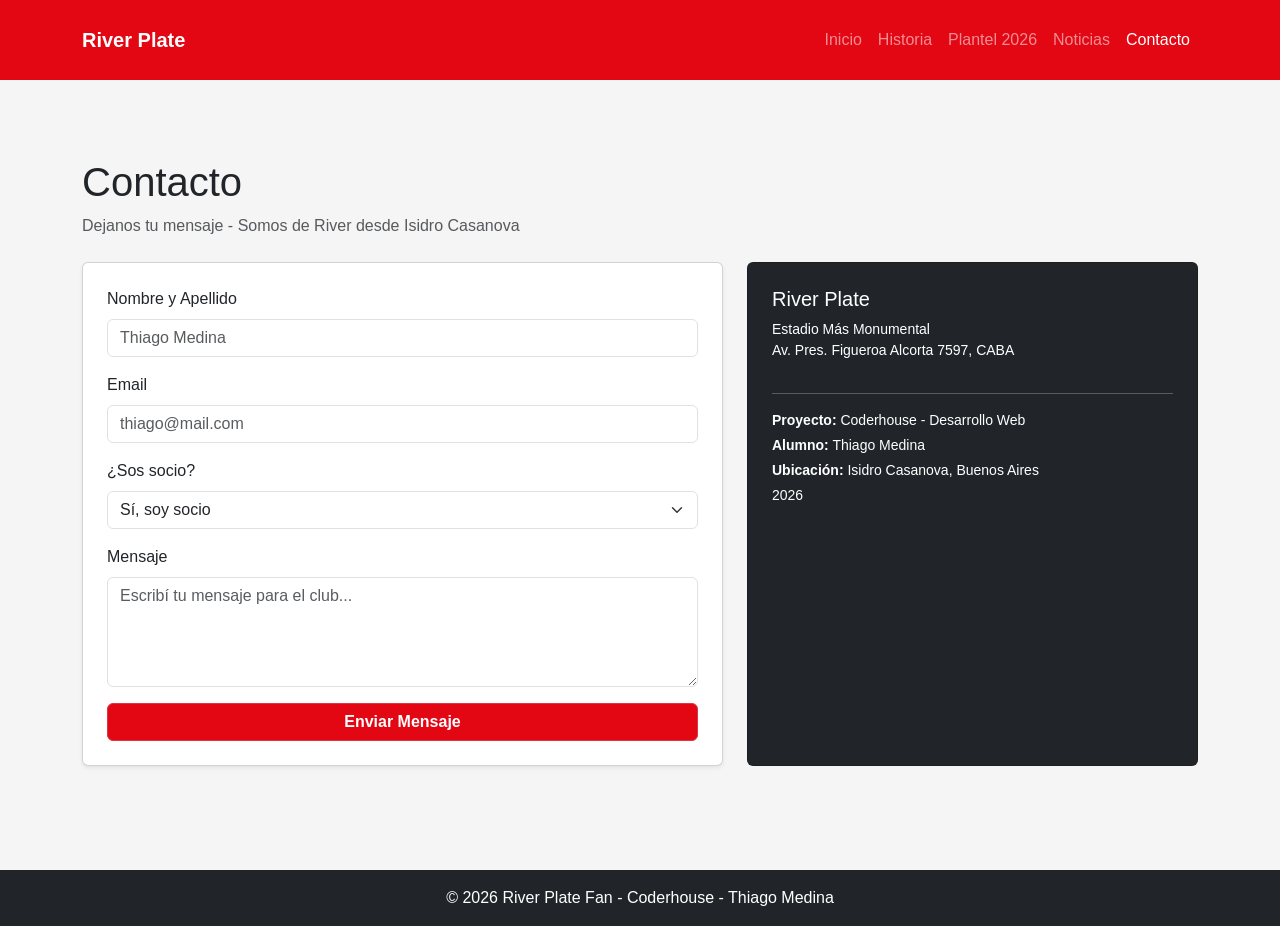
==== pages/contacto.html @ 938c6aa9 "P8 entrega final SASS II estructura corregida" ====
<!DOCTYPE html>
<html lang="es">
<head>
    <meta charset="UTF-8">
    <meta name="viewport" content="width=device-width, initial-scale=1.0">
    <meta name="description" content="Contactá con River Plate Fan - Dejá tu mensaje desde Isidro Casanova. Proyecto Coderhouse de Thiago Medina 2026.">
    <meta name="keywords" content="Contacto River Plate, River Plate Fan, Coderhouse, Thiago Medina, Isidro Casanova">
    <meta name="author" content="Thiago Medina - Coderhouse">
    <title>Contacto - River Plate | Dejá tu Mensaje</title>
    <link href="https://cdn.jsdelivr.net/npm/bootstrap@5.3.3/dist/css/bootstrap.min.css" rel="stylesheet">
    <link href="https://unpkg.com/aos@2.3.1/dist/aos.css" rel="stylesheet">
    <link rel="stylesheet" href="../css/style.css">
</head>
<body>
    <header>
        <nav class="navbar navbar-expand-lg navbar-dark" style="background-color: #e30613;">
          <div class="container">
            <a class="navbar-brand fw-bold" href="../index.html">River Plate</a>
            <div class="collapse navbar-collapse show">
              <ul class="navbar-nav ms-auto">
                <li class="nav-item"><a class="nav-link" href="../index.html">Inicio</a></li>
                <li class="nav-item"><a class="nav-link" href="historia.html">Historia</a></li>
                <li class="nav-item"><a class="nav-link" href="plantel.html">Plantel 2026</a></li>
                <li class="nav-item"><a class="nav-link" href="noticias.html">Noticias</a></li>
                <li class="nav-item"><a class="nav-link active" href="contacto.html">Contacto</a></li>
              </ul>
            </div>
          </div>
        </nav>
    </header>

    <main class="container py-5" style="min-height:80vh;">
        <h1 data-aos="fade-up" class="mb-2">Contacto</h1>
        <p class="text-muted mb-4" data-aos="fade-up">Dejanos tu mensaje - Somos de River desde Isidro Casanova</p>

        <div class="row">
            <div class="col-md-7" data-aos="fade-right">
                <div class="card shadow-sm p-4">
                    <form>
                        <div class="mb-3">
                            <label class="form-label">Nombre y Apellido</label>
                            <input type="text" class="form-control" placeholder="Thiago Medina">
                        </div>
                        <div class="mb-3">
                            <label class="form-label">Email</label>
                            <input type="email" class="form-control" placeholder="thiago@mail.com">
                        </div>
                        <div class="mb-3">
                            <label class="form-label">¿Sos socio?</label>
                            <select class="form-select">
                                <option>Sí, soy socio</option>
                                <option>No, pero quiero serlo</option>
                                <option>Hincha no socio</option>
                            </select>
                        </div>
                        <div class="mb-3">
                            <label class="form-label">Mensaje</label>
                            <textarea class="form-control" rows="4" placeholder="Escribí tu mensaje para el club..."></textarea>
                        </div>
                        <button type="submit" class="btn btn-danger w-100 fw-bold" style="background-color: #e30613;">Enviar Mensaje</button>
                    </form>
                </div>
            </div>
            <div class="col-md-5" data-aos="fade-left">
                <div class="card bg-dark text-white p-4 h-100">
                    <h5>River Plate</h5>
                    <p class="small">Estadio Más Monumental<br>Av. Pres. Figueroa Alcorta 7597, CABA</p>
                    <hr>
                    <p class="small mb-1"><strong>Proyecto:</strong> Coderhouse - Desarrollo Web</p>
                    <p class="small mb-1"><strong>Alumno:</strong> Thiago Medina</p>
                    <p class="small mb-1"><strong>Ubicación:</strong> Isidro Casanova, Buenos Aires</p>
                    <p class="small">2026</p>
                </div>
            </div>
        </div>
    </main>

    <footer class="bg-dark text-white text-center py-3">
        <p class="mb-0">&copy; 2026 River Plate Fan - Coderhouse - Thiago Medina</p>
    </footer>

<script src="https://cdn.jsdelivr.net/npm/bootstrap@5.3.3/dist/js/bootstrap.bundle.min.js"></script>
<script src="https://unpkg.com/aos@2.3.1/dist/aos.js"></script>
<script>AOS.init();</script>
</body>
</html>
---- css/style.css ----
* {
  margin: 0;
  padding: 0;
  box-sizing: border-box;
}

body {
  background-color: #f5f5f5;
}

.contenedor-principal {
  padding: 0 40px;
  display: flex;
  flex-direction: column;
  gap: 30px;
}

.contenedor-grid-river {
  display: grid;
  gap: 20px;
  padding: 0 40px;
  grid-template-areas: "header" "main" "galeria" "footer";
  grid-template-columns: 1fr;
}
.contenedor-grid-river header {
  grid-area: header;
}
.contenedor-grid-river main {
  grid-area: main;
}
.contenedor-grid-river footer {
  grid-area: footer;
  grid-column: 1/-1;
}
@media (min-width: 1024px) {
  .contenedor-grid-river {
    grid-template-columns: 2fr 1fr;
    grid-template-areas: "header header" "main galeria" "footer footer";
  }
}

body {
  font-family: Arial, sans-serif;
}

.logo {
  font-size: 28px;
  font-weight: bold;
}

.navbar, .navbar-flex {
  display: flex;
  flex-direction: row;
  justify-content: space-between;
  align-items: center;
  padding: 20px 40px;
  margin-bottom: 30px;
  background-color: #e30613;
  color: #ffffff;
}

.navbar-flex {
  flex-direction: column;
  gap: 10px;
}
@media (min-width: 1024px) {
  .navbar-flex {
    flex-direction: row;
  }
}

.nav-links {
  display: flex;
  list-style: none;
  gap: 15px;
  align-items: center;
}
.nav-links a {
  text-decoration: none;
  color: #ffffff;
  font-weight: bold;
}
.nav-links a:hover {
  text-decoration: underline;
}

.nav-link {
  transition: all 0.3s ease;
}
.nav-link:hover {
  color: #000000 !important;
  transform: scale(1.1);
}
.nav-link:focus {
  outline: 2px solid #ffffff;
  outline-offset: 2px;
}
.nav-link:active {
  color: yellow !important;
}

footer {
  margin-top: 40px;
  padding: 15px;
  text-align: center;
  background: #333;
  color: #ffffff;
}

.hero, .info-river, .articulo-monumental {
  background-color: #ffffff;
  padding: 25px;
  border-radius: 8px;
  border: 1px solid #ddd;
}

.lista-river {
  display: flex;
  flex-direction: column;
  gap: 10px;
  margin-top: 15px;
  padding-left: 20px;
}

.img-monumental-borde {
  width: 100%;
  max-width: 600px;
  margin-top: 15px;
  border-radius: 8px;
}

.galeria-river {
  grid-area: galeria;
  display: grid;
  grid-template-columns: 1fr 1fr;
  gap: 15px;
}
.galeria-river div {
  background: #ffffff;
  padding: 20px;
  border-radius: 8px;
  border: 1px solid #ddd;
  text-align: center;
  font-weight: bold;
}
.galeria-river figure img {
  width: 100%;
  height: 250px;
  -o-object-fit: cover;
     object-fit: cover;
  border-radius: 8px;
}
@media (min-width: 1024px) {
  .galeria-river {
    grid-template-columns: repeat(2, 1fr);
  }
}

.btn-river {
  background-color: #e30613;
  color: #ffffff;
  border: none;
  padding: 10px 20px;
  border-radius: 8px;
  font-weight: bold;
}
.btn-river:hover {
  opacity: 0.9;
  transform: scale(1.05);
}
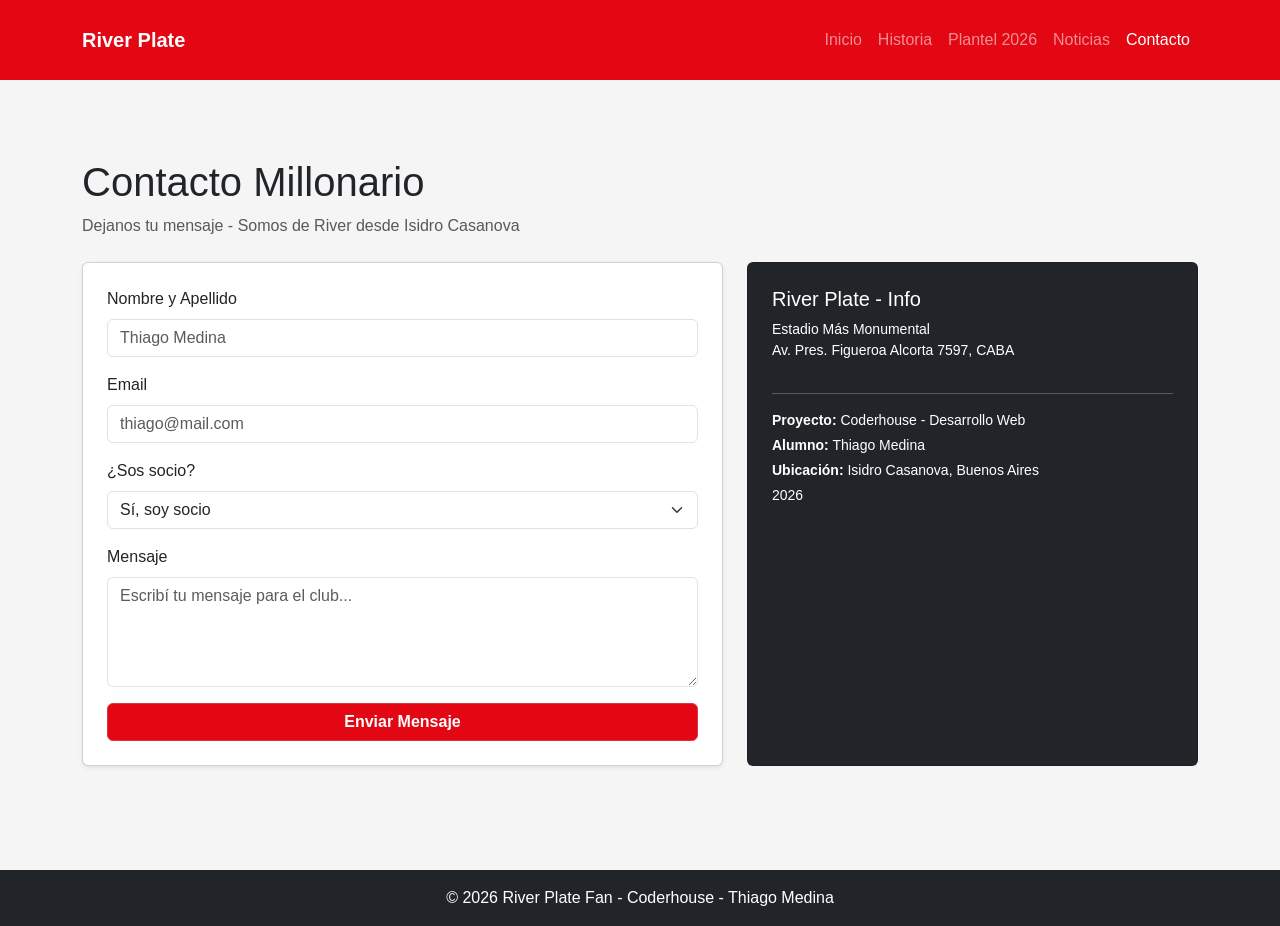
==== commit 493ee680: "P9 SEO completo - 5 HTML corregidos" ====
--- a/pages/contacto.html
+++ b/pages/contacto.html
@@ -6,7 +6,12 @@
     <meta name="description" content="Contactá con River Plate Fan - Dejá tu mensaje desde Isidro Casanova. Proyecto Coderhouse de Thiago Medina 2026.">
     <meta name="keywords" content="Contacto River Plate, River Plate Fan, Coderhouse, Thiago Medina, Isidro Casanova">
     <meta name="author" content="Thiago Medina - Coderhouse">
-    <title>Contacto - River Plate | Dejá tu Mensaje</title>
+    <title>Contacto - River Plate | Dejá tu Mensaje Millonario</title>
+
+    <meta property="og:title" content="Contacto - River Plate Fan">
+    <meta property="og:description" content="Dejanos tu mensaje, somos de River desde Isidro Casanova.">
+    <meta property="og:image" content="../img/monumental.jpg">
+
     <link href="https://cdn.jsdelivr.net/npm/bootstrap@5.3.3/dist/css/bootstrap.min.css" rel="stylesheet">
     <link href="https://unpkg.com/aos@2.3.1/dist/aos.css" rel="stylesheet">
     <link rel="stylesheet" href="../css/style.css">
@@ -30,7 +35,7 @@
     </header>
 
     <main class="container py-5" style="min-height:80vh;">
-        <h1 data-aos="fade-up" class="mb-2">Contacto</h1>
+        <h1 data-aos="fade-up" class="mb-2">Contacto Millonario</h1>
         <p class="text-muted mb-4" data-aos="fade-up">Dejanos tu mensaje - Somos de River desde Isidro Casanova</p>
 
         <div class="row">
@@ -38,24 +43,24 @@
                 <div class="card shadow-sm p-4">
                     <form>
                         <div class="mb-3">
-                            <label class="form-label">Nombre y Apellido</label>
-                            <input type="text" class="form-control" placeholder="Thiago Medina">
+                            <label for="nombre" class="form-label">Nombre y Apellido</label>
+                            <input type="text" id="nombre" class="form-control" placeholder="Thiago Medina">
                         </div>
                         <div class="mb-3">
-                            <label class="form-label">Email</label>
-                            <input type="email" class="form-control" placeholder="thiago@mail.com">
+                            <label for="email" class="form-label">Email</label>
+                            <input type="email" id="email" class="form-control" placeholder="thiago@mail.com">
                         </div>
                         <div class="mb-3">
-                            <label class="form-label">¿Sos socio?</label>
-                            <select class="form-select">
+                            <label for="socio" class="form-label">¿Sos socio?</label>
+                            <select id="socio" class="form-select">
                                 <option>Sí, soy socio</option>
                                 <option>No, pero quiero serlo</option>
                                 <option>Hincha no socio</option>
                             </select>
                         </div>
                         <div class="mb-3">
-                            <label class="form-label">Mensaje</label>
-                            <textarea class="form-control" rows="4" placeholder="Escribí tu mensaje para el club..."></textarea>
+                            <label for="mensaje" class="form-label">Mensaje</label>
+                            <textarea id="mensaje" class="form-control" rows="4" placeholder="Escribí tu mensaje para el club..."></textarea>
                         </div>
                         <button type="submit" class="btn btn-danger w-100 fw-bold" style="background-color: #e30613;">Enviar Mensaje</button>
                     </form>
@@ -63,7 +68,7 @@
             </div>
             <div class="col-md-5" data-aos="fade-left">
                 <div class="card bg-dark text-white p-4 h-100">
-                    <h5>River Plate</h5>
+                    <h2 class="h5">River Plate - Info</h2>
                     <p class="small">Estadio Más Monumental<br>Av. Pres. Figueroa Alcorta 7597, CABA</p>
                     <hr>
                     <p class="small mb-1"><strong>Proyecto:</strong> Coderhouse - Desarrollo Web</p>
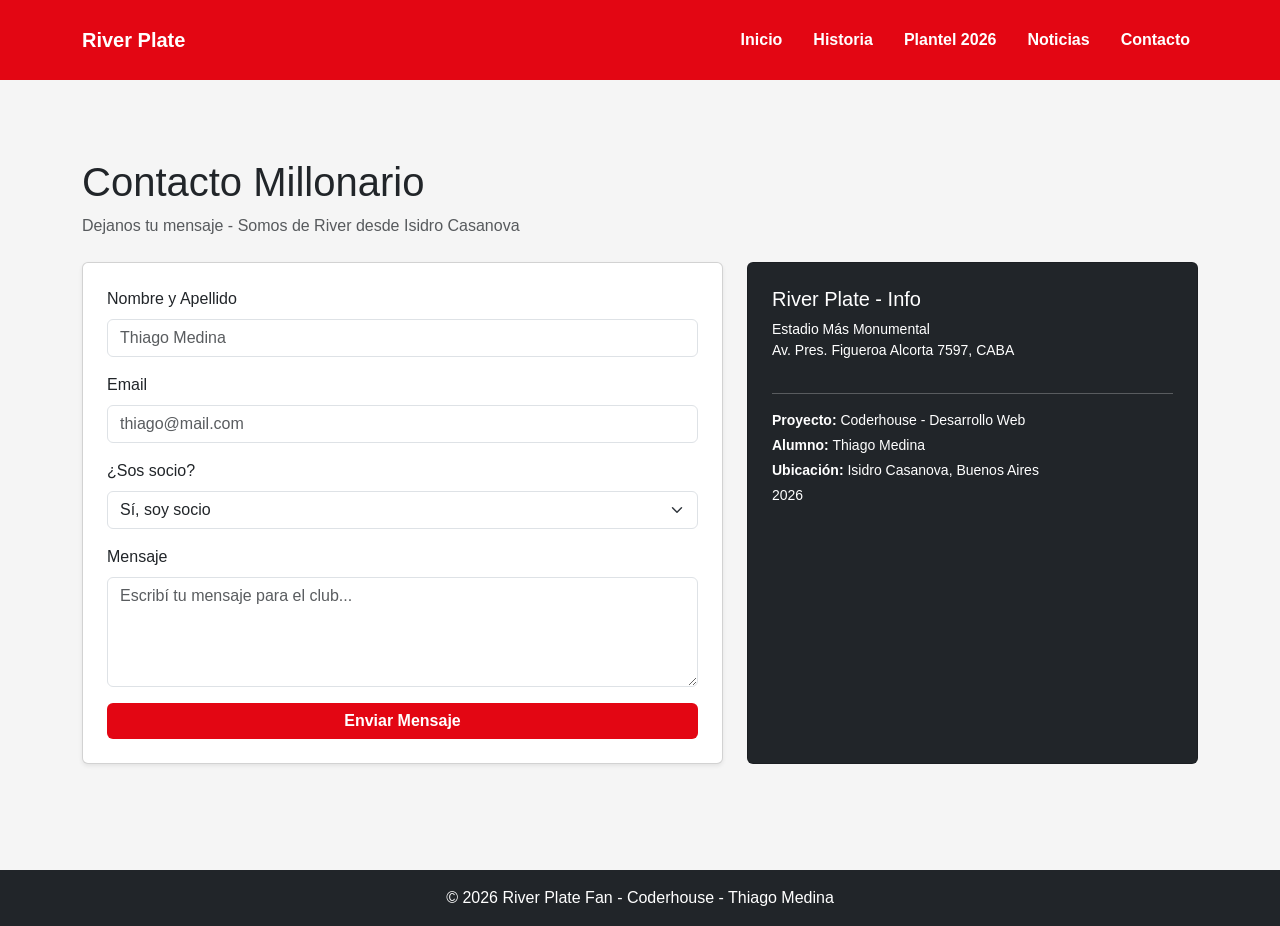
==== commit 1433c0cf: "entrega final - carpetas y sass ok" ====
--- a/pages/contacto.html
+++ b/pages/contacto.html
@@ -10,19 +10,22 @@
 
     <meta property="og:title" content="Contacto - River Plate Fan">
     <meta property="og:description" content="Dejanos tu mensaje, somos de River desde Isidro Casanova.">
-    <meta property="og:image" content="../img/monumental.jpg">
+    <meta property="og:image" content="../assets/monumental.jpg">
 
     <link href="https://cdn.jsdelivr.net/npm/bootstrap@5.3.3/dist/css/bootstrap.min.css" rel="stylesheet">
     <link href="https://unpkg.com/aos@2.3.1/dist/aos.css" rel="stylesheet">
-    <link rel="stylesheet" href="../css/style.css">
+    <link rel="stylesheet" href="../styles/style.css">
 </head>
 <body>
     <header>
-        <nav class="navbar navbar-expand-lg navbar-dark" style="background-color: #e30613;">
+        <nav class="navbar navbar-expand-lg navbar-dark navbar-river">
           <div class="container">
             <a class="navbar-brand fw-bold" href="../index.html">River Plate</a>
-            <div class="collapse navbar-collapse show">
-              <ul class="navbar-nav ms-auto">
+            <button class="navbar-toggler" type="button" data-bs-toggle="collapse" data-bs-target="#navbarNav">
+              <span class="navbar-toggler-icon"></span>
+            </button>
+            <div class="collapse navbar-collapse" id="navbarNav">
+              <ul class="navbar-nav ms-auto nav-links">
                 <li class="nav-item"><a class="nav-link" href="../index.html">Inicio</a></li>
                 <li class="nav-item"><a class="nav-link" href="historia.html">Historia</a></li>
                 <li class="nav-item"><a class="nav-link" href="plantel.html">Plantel 2026</a></li>
@@ -34,7 +37,7 @@
         </nav>
     </header>
 
-    <main class="container py-5" style="min-height:80vh;">
+    <main class="container py-5 main-content">
         <h1 data-aos="fade-up" class="mb-2">Contacto Millonario</h1>
         <p class="text-muted mb-4" data-aos="fade-up">Dejanos tu mensaje - Somos de River desde Isidro Casanova</p>
 
@@ -62,7 +65,7 @@
                             <label for="mensaje" class="form-label">Mensaje</label>
                             <textarea id="mensaje" class="form-control" rows="4" placeholder="Escribí tu mensaje para el club..."></textarea>
                         </div>
-                        <button type="submit" class="btn btn-danger w-100 fw-bold" style="background-color: #e30613;">Enviar Mensaje</button>
+                        <button type="submit" class="btn btn-danger w-100 fw-bold navbar-river border-0">Enviar Mensaje</button>
                     </form>
                 </div>
             </div>
--- a/styles/style.css
+++ b/styles/style.css
@@ -0,0 +1,194 @@
+* {
+  margin: 0;
+  padding: 0;
+  box-sizing: border-box;
+}
+
+body {
+  background-color: #f5f5f5;
+}
+
+.contenedor-principal {
+  padding: 0 40px;
+  display: flex;
+  flex-direction: column;
+  gap: 30px;
+}
+
+.contenedor-grid-river {
+  display: grid;
+  gap: 20px;
+  padding: 0 40px;
+  grid-template-areas: "header" "main" "galeria" "footer";
+  grid-template-columns: 1fr;
+}
+.contenedor-grid-river header {
+  grid-area: header;
+}
+.contenedor-grid-river main {
+  grid-area: main;
+}
+.contenedor-grid-river footer {
+  grid-area: footer;
+  grid-column: 1/-1;
+}
+@media (min-width: 1024px) {
+  .contenedor-grid-river {
+    grid-template-columns: 2fr 1fr;
+    grid-template-areas: "header header" "main galeria" "footer footer";
+  }
+}
+
+body {
+  font-family: Arial, sans-serif;
+}
+
+.logo {
+  font-size: 28px;
+  font-weight: bold;
+}
+
+.navbar, .navbar-flex {
+  display: flex;
+  flex-direction: row;
+  justify-content: space-between;
+  align-items: center;
+  padding: 20px 40px;
+  margin-bottom: 30px;
+  background-color: #e30613;
+  color: #ffffff;
+}
+
+.navbar-flex {
+  flex-direction: column;
+  gap: 10px;
+}
+@media (min-width: 1024px) {
+  .navbar-flex {
+    flex-direction: row;
+  }
+}
+
+.nav-links {
+  display: flex;
+  list-style: none;
+  gap: 15px;
+  align-items: center;
+}
+.nav-links a {
+  text-decoration: none;
+  color: #ffffff;
+  font-weight: bold;
+}
+.nav-links a:hover {
+  text-decoration: underline;
+}
+
+.nav-link {
+  transition: all 0.3s ease;
+}
+.nav-link:hover {
+  color: #000000 !important;
+  transform: scale(1.1);
+}
+.nav-link:focus {
+  outline: 2px solid #ffffff;
+  outline-offset: 2px;
+}
+.nav-link:active {
+  color: yellow !important;
+}
+
+.navbar-river {
+  background-color: #e30613;
+}
+
+.main-content {
+  min-height: 80vh;
+}
+
+.img-monumental {
+  width: 100%;
+  height: 380px;
+  -o-object-fit: cover;
+     object-fit: cover;
+}
+
+.img-jugador {
+  width: 100%;
+  height: 280px;
+  -o-object-fit: cover;
+     object-fit: cover;
+  -o-object-position: top;
+     object-position: top;
+}
+
+footer {
+  margin-top: 40px;
+  padding: 15px;
+  text-align: center;
+  background: #333;
+  color: #ffffff;
+}
+
+.hero, .info-river, .articulo-monumental {
+  background-color: #ffffff;
+  padding: 25px;
+  border-radius: 8px;
+  border: 1px solid #ddd;
+}
+
+.lista-river {
+  display: flex;
+  flex-direction: column;
+  gap: 10px;
+  margin-top: 15px;
+  padding-left: 20px;
+}
+
+.img-monumental-borde {
+  width: 100%;
+  max-width: 600px;
+  margin-top: 15px;
+  border-radius: 8px;
+}
+
+.galeria-river {
+  grid-area: galeria;
+  display: grid;
+  grid-template-columns: 1fr 1fr;
+  gap: 15px;
+}
+.galeria-river div {
+  background: #ffffff;
+  padding: 20px;
+  border-radius: 8px;
+  border: 1px solid #ddd;
+  text-align: center;
+  font-weight: bold;
+}
+.galeria-river figure img {
+  width: 100%;
+  height: 250px;
+  -o-object-fit: cover;
+     object-fit: cover;
+  border-radius: 8px;
+}
+@media (min-width: 1024px) {
+  .galeria-river {
+    grid-template-columns: repeat(2, 1fr);
+  }
+}
+
+.btn-river {
+  background-color: #e30613;
+  color: #ffffff;
+  border: none;
+  padding: 10px 20px;
+  border-radius: 8px;
+  font-weight: bold;
+}
+.btn-river:hover {
+  opacity: 0.9;
+  transform: scale(1.05);
+}
